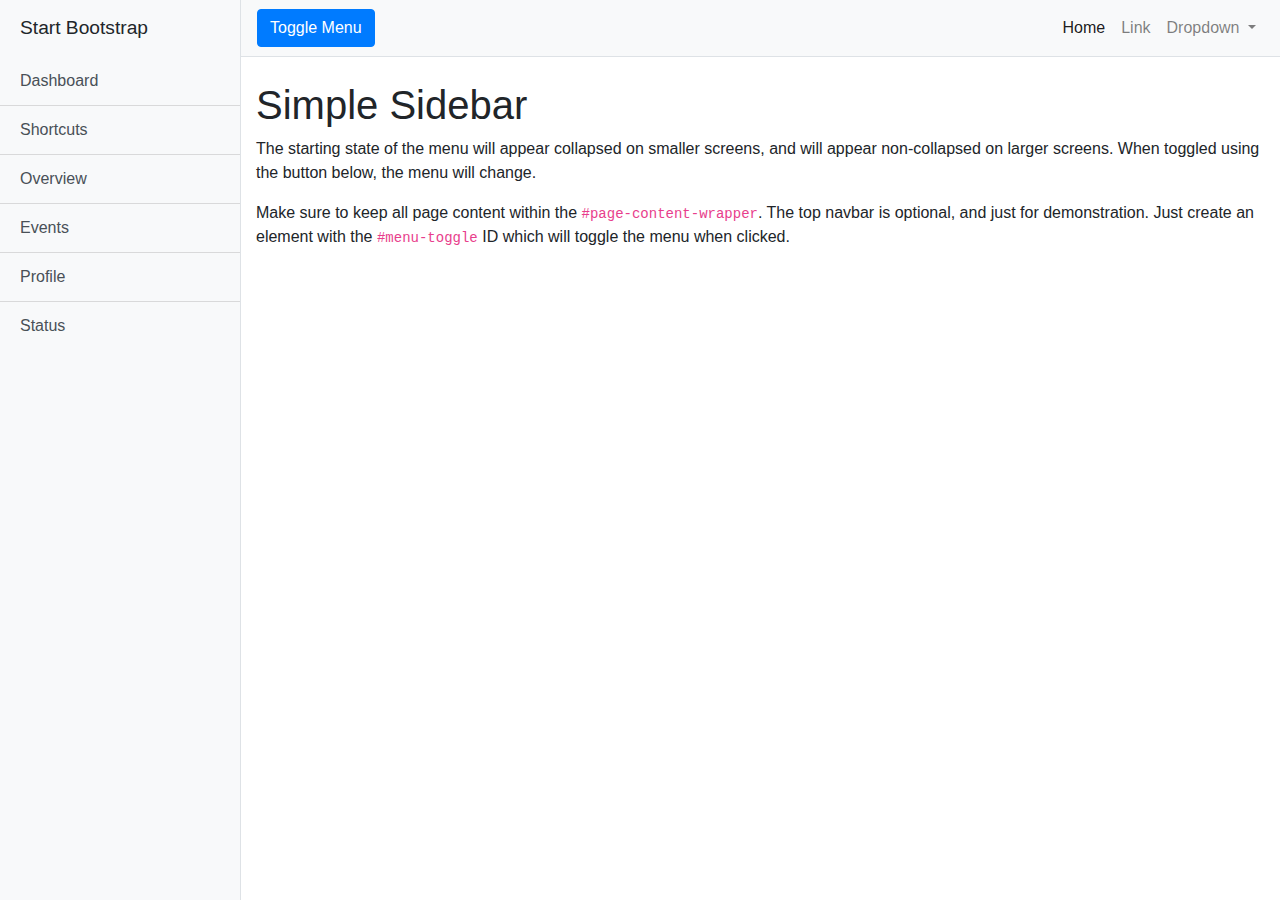
==== dashboard.html @ 7a08d5e6 "Create start bashboard" ====
<!DOCTYPE html>
<html lang="en">

<head>

  <meta charset="utf-8">
  <meta name="viewport" content="width=device-width, initial-scale=1, shrink-to-fit=no">
  <meta name="description" content="">
  <meta name="author" content="">

  <title>Simple Sidebar - Start Bootstrap Template</title>

  <!-- Bootstrap core CSS -->
  <link rel="stylesheet" href="https://stackpath.bootstrapcdn.com/bootstrap/4.5.2/css/bootstrap.min.css" integrity="sha384-JcKb8q3iqJ61gNV9KGb8thSsNjpSL0n8PARn9HuZOnIxN0hoP+VmmDGMN5t9UJ0Z" crossorigin="anonymous">

  <!-- Custom styles for this template -->
  <link href="css/simple-sidebar.css" rel="stylesheet">

</head>

<body>

  <div class="d-flex" id="wrapper">

    <!-- Sidebar -->
    <div class="bg-light border-right" id="sidebar-wrapper">
      <div class="sidebar-heading">Start Bootstrap </div>
      <div class="list-group list-group-flush">
        <a href="#" class="list-group-item list-group-item-action bg-light">Dashboard</a>
        <a href="#" class="list-group-item list-group-item-action bg-light">Shortcuts</a>
        <a href="#" class="list-group-item list-group-item-action bg-light">Overview</a>
        <a href="#" class="list-group-item list-group-item-action bg-light">Events</a>
        <a href="#" class="list-group-item list-group-item-action bg-light">Profile</a>
        <a href="#" class="list-group-item list-group-item-action bg-light">Status</a>
      </div>
    </div>
    <!-- /#sidebar-wrapper -->

    <!-- Page Content -->
    <div id="page-content-wrapper">

      <nav class="navbar navbar-expand-lg navbar-light bg-light border-bottom">
        <button class="btn btn-primary" id="menu-toggle">Toggle Menu</button>

        <button class="navbar-toggler" type="button" data-toggle="collapse" data-target="#navbarSupportedContent" aria-controls="navbarSupportedContent" aria-expanded="false" aria-label="Toggle navigation">
          <span class="navbar-toggler-icon"></span>
        </button>

        <div class="collapse navbar-collapse" id="navbarSupportedContent">
          <ul class="navbar-nav ml-auto mt-2 mt-lg-0">
            <li class="nav-item active">
              <a class="nav-link" href="#">Home <span class="sr-only">(current)</span></a>
            </li>
            <li class="nav-item">
              <a class="nav-link" href="#">Link</a>
            </li>
            <li class="nav-item dropdown">
              <a class="nav-link dropdown-toggle" href="#" id="navbarDropdown" role="button" data-toggle="dropdown" aria-haspopup="true" aria-expanded="false">
                Dropdown
              </a>
              <div class="dropdown-menu dropdown-menu-right" aria-labelledby="navbarDropdown">
                <a class="dropdown-item" href="#">Action</a>
                <a class="dropdown-item" href="#">Another action</a>
                <div class="dropdown-divider"></div>
                <a class="dropdown-item" href="#">Something else here</a>
              </div>
            </li>
          </ul>
        </div>
      </nav>

      <div class="container-fluid">
        <h1 class="mt-4">Simple Sidebar</h1>
        <p>The starting state of the menu will appear collapsed on smaller screens, and will appear non-collapsed on larger screens. When toggled using the button below, the menu will change.</p>
        <p>Make sure to keep all page content within the <code>#page-content-wrapper</code>. The top navbar is optional, and just for demonstration. Just create an element with the <code>#menu-toggle</code> ID which will toggle the menu when clicked.</p>
      </div>
    </div>
    <!-- /#page-content-wrapper -->

  </div>
  <!-- /#wrapper -->

  <!-- Bootstrap core JavaScript -->
  <script src="vendor/jquery/jquery.min.js"></script>
  <script src="vendor/bootstrap/js/bootstrap.bundle.min.js"></script>

  <!-- Menu Toggle Script -->
  <script>
    $("#menu-toggle").click(function(e) {
      e.preventDefault();
      $("#wrapper").toggleClass("toggled");
    });
  </script>

</body>

</html>
---- css/simple-sidebar.css ----
/*!
 * Start Bootstrap - Simple Sidebar (https://startbootstrap.com/templates/simple-sidebar)
 * Copyright 2013-2020 Start Bootstrap
 * Licensed under MIT (https://github.com/StartBootstrap/startbootstrap-simple-sidebar/blob/master/LICENSE)
 */

 #wrapper {
    overflow-x: hidden;
 }

#sidebar-wrapper {
  min-height: 100vh;
  margin-left: -15rem;
  -webkit-transition: margin .25s ease-out;
  -moz-transition: margin .25s ease-out;
  -o-transition: margin .25s ease-out;
  transition: margin .25s ease-out;
}

#sidebar-wrapper .sidebar-heading {
  padding: 0.875rem 1.25rem;
  font-size: 1.2rem;
}

#sidebar-wrapper .list-group {
  width: 15rem;
}

#page-content-wrapper {
  min-width: 100vw;
}

#wrapper.toggled #sidebar-wrapper {
  margin-left: 0;
}

@media (min-width: 768px) {
  #sidebar-wrapper {
    margin-left: 0;
  }

  #page-content-wrapper {
    min-width: 0;
    width: 100%;
  }

  #wrapper.toggled #sidebar-wrapper {
    margin-left: -15rem;
  }
}
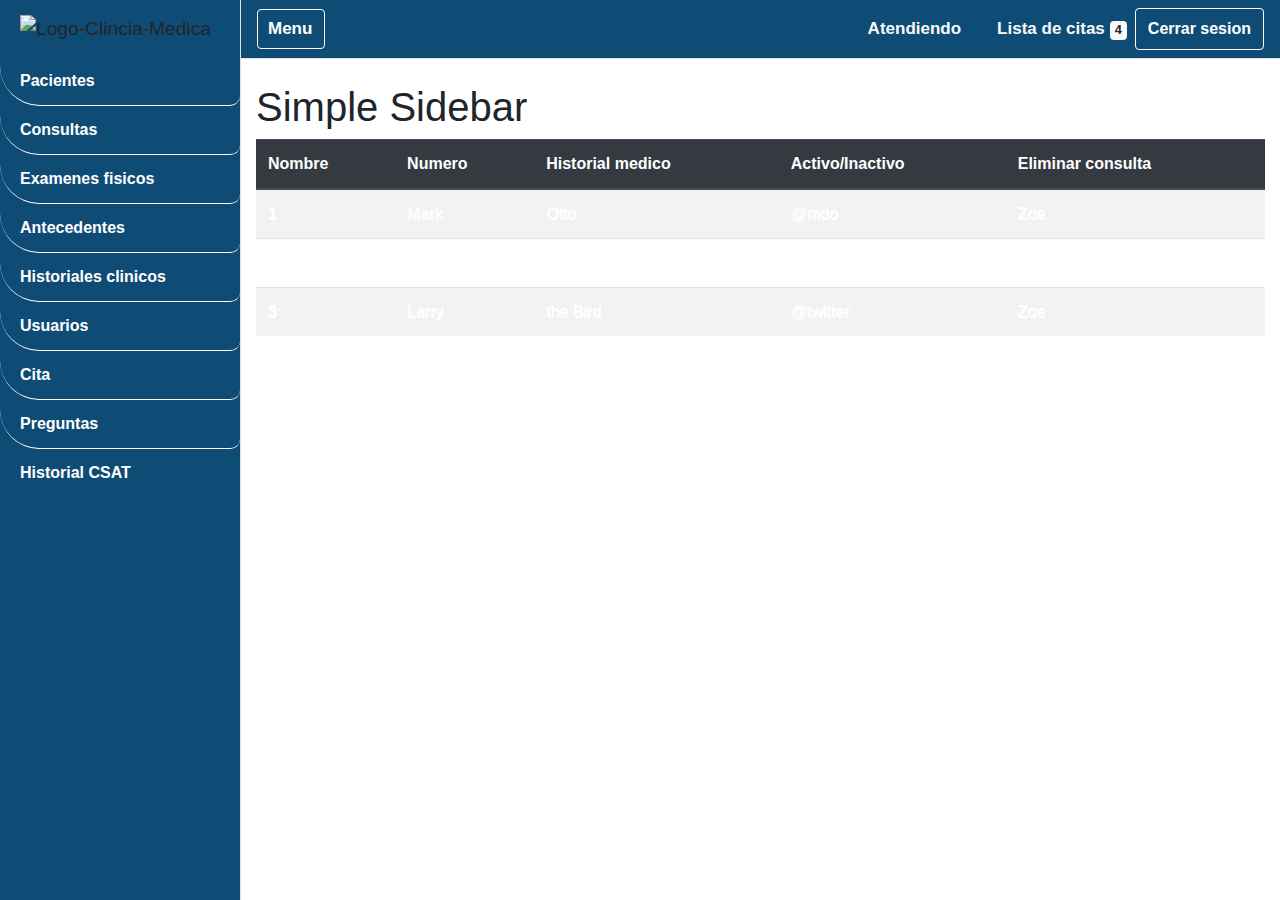
==== commit f273bd46: "Middle finish dashboard" ====
--- a/dashboard.html
+++ b/dashboard.html
@@ -2,84 +2,128 @@
 <html lang="en">
 
 <head>
+
+  <meta name="keywords" content="clinica medica salama">
+  <meta name="keywords" content="clinica Fernando Pineda">
+  <!-- <meta http-equiv="refresh" content="5;URL='https://www.youtube.com/'"> -->
+  <!-- <meta http-equiv="refresh"` content="160"> -->
+  <meta name="viewport" content="width=device-width, initial-scale=1, maximun-scale=1" user-scalable=yes/>
+  <meta http-equiv="Expires" content="0">
+  <meta http-equiv="Last-Modified" content="0">
+  <meta http-equiv="Cache-Control" content="no-cache, mustrevalidate">
+  <meta http-equiv="Pragma" content="no-cache">
+  <meta charset="utf-8">
+  <meta name="author" content="DevIran">
+  <meta name="descriptcion" content="clincia medica salama Dr. Fernando Pineda">
 
   <meta charset="utf-8">
   <meta name="viewport" content="width=device-width, initial-scale=1, shrink-to-fit=no">
   <meta name="description" content="">
   <meta name="author" content="">
 
-  <title>Simple Sidebar - Start Bootstrap Template</title>
+  <title>Clinica Medica Dr. Fernado Pineda</title>
 
   <!-- Bootstrap core CSS -->
   <link rel="stylesheet" href="https://stackpath.bootstrapcdn.com/bootstrap/4.5.2/css/bootstrap.min.css" integrity="sha384-JcKb8q3iqJ61gNV9KGb8thSsNjpSL0n8PARn9HuZOnIxN0hoP+VmmDGMN5t9UJ0Z" crossorigin="anonymous">
 
   <!-- Custom styles for this template -->
   <link href="css/simple-sidebar.css" rel="stylesheet">
-
+  <link rel="stylesheet" type="text/css" href="css/dashboard.css">
+  <link rel="stylesheet" type="text/css" href="css/style.css">
 </head>
 
 <body>
 
-  <div class="d-flex" id="wrapper">
+  <div class="d-flex" id="wrapper" >
 
     <!-- Sidebar -->
-    <div class="bg-light border-right" id="sidebar-wrapper">
-      <div class="sidebar-heading">Start Bootstrap </div>
-      <div class="list-group list-group-flush">
-        <a href="#" class="list-group-item list-group-item-action bg-light">Dashboard</a>
-        <a href="#" class="list-group-item list-group-item-action bg-light">Shortcuts</a>
-        <a href="#" class="list-group-item list-group-item-action bg-light">Overview</a>
-        <a href="#" class="list-group-item list-group-item-action bg-light">Events</a>
-        <a href="#" class="list-group-item list-group-item-action bg-light">Profile</a>
-        <a href="#" class="list-group-item list-group-item-action bg-light">Status</a>
+    <div class="bg-marin border-right" id="sidebar-wrapper">
+      <div class="sidebar-heading"><img class="ImgLogo" src="https://i.postimg.cc/j2jMs7Hk/Logo-Clincia-Medica2.png" style="width: 200px;" alt="Logo-Clincia-Medica"> </div>
+      <div class="list-group list-group-flush bg-marin">        
+        <a href="#" class="list-group-item list-group-item-action border-sidebar font-weight-bold">Pacientes</a>
+        <a href="#" class="list-group-item list-group-item-action border-sidebar font-weight-bold">Consultas</a>
+        <a href="#" class="list-group-item list-group-item-action border-sidebar font-weight-bold">Examenes fisicos</a>
+        <a href="#" class="list-group-item list-group-item-action border-sidebar font-weight-bold">Antecedentes</a>
+        <a href="#" class="list-group-item list-group-item-action border-sidebar font-weight-bold">Historiales clinicos</a>
+        <a href="#" class="list-group-item list-group-item-action border-sidebar font-weight-bold">Usuarios</a>
+        <a href="#" class="list-group-item list-group-item-action border-sidebar font-weight-bold">Cita</a>
+        <a href="#" class="list-group-item list-group-item-action border-sidebar font-weight-bold">Preguntas</a>
+        <a href="#" class="list-group-item list-group-item-action border-sidebar font-weight-bold">Historial CSAT</a>       
       </div>
     </div>
     <!-- /#sidebar-wrapper -->
 
     <!-- Page Content -->
-    <div id="page-content-wrapper">
-
-      <nav class="navbar navbar-expand-lg navbar-light bg-light border-bottom">
-        <button class="btn btn-primary" id="menu-toggle">Toggle Menu</button>
-
-        <button class="navbar-toggler" type="button" data-toggle="collapse" data-target="#navbarSupportedContent" aria-controls="navbarSupportedContent" aria-expanded="false" aria-label="Toggle navigation">
+    <div id="page-content-wrapper">      
+      <nav class="navbar navbar-expand-lg navbar-light bg-marin border-bottom">
+        <button class="btn color-a btn btn-outline-success1 my-2 my-sm-0" id="menu-toggle"><i class="fas fa-bars"></i>Menu</button>
+        <button class="navbar-toggler btn btn-outline-success1 my-2 my-sm-0" type="button" data-toggle="collapse" data-target="#navbarSupportedContent" aria-controls="navbarSupportedContent" aria-expanded="false" aria-label="Toggle navigation">
           <span class="navbar-toggler-icon"></span>
         </button>
 
         <div class="collapse navbar-collapse" id="navbarSupportedContent">
           <ul class="navbar-nav ml-auto mt-2 mt-lg-0">
-            <li class="nav-item active">
-              <a class="nav-link" href="#">Home <span class="sr-only">(current)</span></a>
+            <li class="nav-item">
+              <a class="nav-link text-light color-a" href="#" data-toggle="tooltip" data-placement="bottom" title="Servicio activo">
+                Atendiendo<i class="far fa-thumbs-down"></i>          <i class="far fa-thumbs-up"></i>     
+              </a>
             </li>
             <li class="nav-item">
-              <a class="nav-link" href="#">Link</a>
+              <a class="nav-link text-light color-a" href="#">Lista de citas <span class="badge badge-light">4</span></a>
             </li>
-            <li class="nav-item dropdown">
-              <a class="nav-link dropdown-toggle" href="#" id="navbarDropdown" role="button" data-toggle="dropdown" aria-haspopup="true" aria-expanded="false">
-                Dropdown
-              </a>
-              <div class="dropdown-menu dropdown-menu-right" aria-labelledby="navbarDropdown">
-                <a class="dropdown-item" href="#">Action</a>
-                <a class="dropdown-item" href="#">Another action</a>
-                <div class="dropdown-divider"></div>
-                <a class="dropdown-item" href="#">Something else here</a>
-              </div>
-            </li>
+            <button class="btn btn-outline-success1 my-2 my-sm-0 font-weight-bold" type="submit">Cerrar sesion</button>
           </ul>
         </div>
       </nav>
-
-      <div class="container-fluid">
+      <!-- 1:1 aspect ratio -->
+     
+      <div class="container-fluid" >        
         <h1 class="mt-4">Simple Sidebar</h1>
-        <p>The starting state of the menu will appear collapsed on smaller screens, and will appear non-collapsed on larger screens. When toggled using the button below, the menu will change.</p>
-        <p>Make sure to keep all page content within the <code>#page-content-wrapper</code>. The top navbar is optional, and just for demonstration. Just create an element with the <code>#menu-toggle</code> ID which will toggle the menu when clicked.</p>
-      </div>
+        <div class="table-responsive">
+          <table class="table table-striped ">
+            <thead class="thead-dark">
+              <tr>
+                <th scope="col">Nombre</th>
+                <th scope="col">Numero</th>
+                <th scope="col">Historial medico</th>
+                <th scope="col">Activo/Inactivo</th>
+                <th scope="col">Eliminar consulta</th>
+              </tr>
+            </thead>         
+            <tbody>
+              <tr>
+                <th scope="row">1</th>
+                <td>Mark</td>
+                <td>Otto</td>
+                <td>@mdo</td>
+                <td>Zoe</td>
+              </tr>
+              <tr>
+                <th scope="row">2</th>
+                <td>Jacob</td>
+                <td>Thornton</td>
+                <td>@fat</td>
+                <td>Zoe</td>
+              </tr>
+              <tr>
+                <th scope="row">3</th>
+                <td>Larry</td>
+                <td>the Bird</td>
+                <td>@twitter</td>
+                <td>Zoe</td>
+              </tr>              
+            </tbody>
+          </table>
+        </div>
+              
     </div>
     <!-- /#page-content-wrapper -->
 
   </div>
   <!-- /#wrapper -->
 
+  <!-- Font awesome icons -->
+  <script src="https://kit.fontawesome.com/00f20dde71.js" crossorigin="anonymous"></script>
   <!-- Bootstrap core JavaScript -->
   <script src="vendor/jquery/jquery.min.js"></script>
   <script src="vendor/bootstrap/js/bootstrap.bundle.min.js"></script>
--- a/css/dashboard.css
+++ b/css/dashboard.css
@@ -0,0 +1,106 @@
+/*!
+ * Start Bootstrap - Simple Sidebar (https://startbootstrap.com/templates/simple-sidebar)
+ * Copyright 2013-2020 Start Bootstrap
+ * Licensed under MIT (https://github.com/StartBootstrap/startbootstrap-simple-sidebar/blob/master/LICENSE)
+ */
+
+ #wrapper {
+    overflow-x: hidden;
+ }
+
+#sidebar-wrapper {
+  min-height: 100vh;
+  margin-left: -15rem;
+  -webkit-transition: margin .25s ease-out;
+  -moz-transition: margin .25s ease-out;
+  -o-transition: margin .25s ease-out;
+  transition: margin .25s ease-out;
+}
+
+#sidebar-wrapper .sidebar-heading {
+  padding: 0.875rem 1.25rem;
+  font-size: 1.2rem;
+}
+
+#sidebar-wrapper .list-group {
+  width: 15rem;
+}
+
+#page-content-wrapper {
+  min-width: 100vw;
+}
+
+#wrapper.toggled #sidebar-wrapper {
+  margin-left: 0;
+}
+
+@media (min-width: 768px) {
+  #sidebar-wrapper {
+    margin-left: 0;
+  }
+
+  #page-content-wrapper {
+    min-width: 0;
+    width: 100%;
+  }
+
+  #wrapper.toggled #sidebar-wrapper {
+    margin-left: -15rem;
+  }
+}
+
+
+/*
+  color de fondo
+*/
+
+.dash{
+
+  background-image: url(https://image.freepik.com/vector-gratis/asistencia-sanitaria-medica-color-azul_1017-26800.jpg);
+  height: 50%;  
+}
+
+.bg-marin{
+  background-color: #0F4C75;
+}
+
+.color-a{
+  position: relative;
+  text-align: left;
+  list-style: none;
+  padding-left: 0;
+  margin-bottom: 0;
+  /*font-family: 'Patua One', cursive;*/
+  font-size: 17px;
+  font-weight: bold;
+
+}
+
+.border-sidebar{
+  border-color: #ffffff;
+  border-radius: 10px 40px 10px 40px;
+  background: transparent;
+  color: #ffffff;
+}
+
+.border-sidebar:hover{
+  border-radius: 40px 10px 40px 10px; 
+  text-align: right;
+}
+
+i{
+  padding-left: 5px; 
+  padding-right: 5px;
+}
+
+body{
+  background: url(https://image.freepik.com/foto-gratis/cirujano-masculino-tableta-digital-sala-operaciones_107420-64791.jpg);
+  background-size: cover;
+  background-attachment: fixed; 
+}
+
+tbody{
+  color: #ffffff;
+  /*font-weight: bold;*/
+  text-shadow: 0.5px 0.5px #ffffff;
+}--- a/css/style.css
+++ b/css/style.css
@@ -0,0 +1,184 @@
+/* - - > NAV DISENIO DE NAV < - - */
+
+.backgroundnav{
+ 	background-color: #0F4C75;
+}
+
+.RegularFont{
+	position: relative;
+	text-align: left;
+	list-style: none;
+	padding-left: 0;
+  	margin-bottom: 0;
+	color: #FFFFFF;
+	font-family: 'Patua One', cursive;
+	font-size: 17px;
+
+}
+
+.btn-outline-success1 {
+  color: #FFFFFF;
+  border-color: #FFFFFF;
+}
+
+.btn-outline-success1:hover {
+  	color: #0F4C75;
+  	font-weight: bold;
+  	background-color: #FFFFFF;
+  	border-color: #000000;
+ 	border-radius: 25px 25px 25px 25px;
+
+}
+
+.btn-outline-success1:focus, .btn-outline-success1.focus {
+  box-shadow: 0 0 0 0.2rem rgba(49, 158, 201, 1);
+}
+
+
+.btn-outline-success1.disabled, .btn-outline-success1:disabled {
+  color: #28a745;
+  background-color: transparent;
+}
+
+/* - - > NAV DISENIO DE NAV < - - */
+
+/* -- > DISENO PARA CAROUSEL < -- */
+
+.fonttitlecarousel{
+	color: #FFFFFF;
+	font-family: 'Patua One', cursive;
+	text-shadow: 1px 1px 4px #000000;
+	font-size: 8vw;
+}
+
+.fontpcarousel{
+	color: #FFFFFF;
+	font-family: 'Patua One', cursive;
+	text-shadow: 1px 1px 4px #000000;
+	font-size: 4vw;
+	
+}
+
+/* -- > DISENO PARA CAROUSEL < -- */
+
+/* - - > NAV SUPERIOR< - - - */
+
+.ImgLogo{
+	width: 250px;
+}
+
+
+.navfonta{
+	margin-top: 10%; 
+	padding: 10px; 
+	color: white; 
+	background-color: black; 
+	border-radius: 25px 0px 25px 0px;
+	margin-left: 50%
+}
+
+/* - - > NAV SUPERIOR < - - - */
+
+/* --> EFECTO SLIDE DE TEXTO CORREDIZO <-- */
+
+.container-fluid-without-padding{
+  width: 100%;
+}
+
+.imghvr-slide-left figcaption {
+    -webkit-transform: translateX(100%);
+    transform: translateX(100%);
+    opacity: 0.8;
+    width: 100%;
+    text-align: center;
+  	font-size: 200%;
+}
+
+.imghvr-slide-right figcaption {
+    -webkit-transform: translateX(-100%);
+    transform: translateX(-100%);
+    opacity: 0.8;
+    width: 100%;
+    text-align: center;
+  	font-size: 200%;
+
+}
+
+.figureslide{
+	width: 100%;
+	height: auto;	
+	margin-bottom: -6px;
+}
+
+.sizeimg{ 
+	width: 100%;
+  	height: auto;
+  	opacity: 0.8;
+}
+
+/* --> EFECTO SLIDE DE TEXTO CORREDIZO <-- */
+
+/* --> SEPARATOR TEXT SERVICIOS <-- */
+
+.titleseparator{
+	padding-top: -50px;
+	background-color: #0F4C75;
+	height: 65px;	
+}
+
+.paraphseparator{
+	color: #FFFFFF;
+	text-align: center;
+	padding-top: 10px;
+	font-family: 'Patua One', cursive;
+	font-size: 30px;
+}
+
+/* --> SEPARATOR TEXT <-- */
+
+/* -->  MAPS GOOGLE<--*/
+
+#map {
+	height: 300px;
+	width: 100%;
+}
+
+/* -->  MAPS GOOGLE<--*/
+
+/* FOOTER STYLE*/
+
+.foothermy{
+	background-color: #0F4C75;
+	height: 128%;
+	width: 100%;
+}
+
+.foothercontainer {
+  width: 100%;
+  padding-right: 0px;
+  padding-left: 0px;
+  margin-right: auto;
+  margin-left: auto;
+}
+
+.footherh1{
+	position: relative;	
+	color: #FFFFFF;
+	font-family: 'Patua One', cursive;
+	font-size: 3vw;
+	margin-top: 5%;
+	text-shadow: 1px 1px 4px #000000;
+
+}
+
+.footherp{
+	position: relative;	
+	color: #FFFFFF;
+	font-family: 'Patua One', cursive;
+	font-size: 2.5vw;
+	margin-top: 5%;
+	text-shadow: 1px 1px 4px #000000;
+
+}
+
+/* FOOTER STYLE*/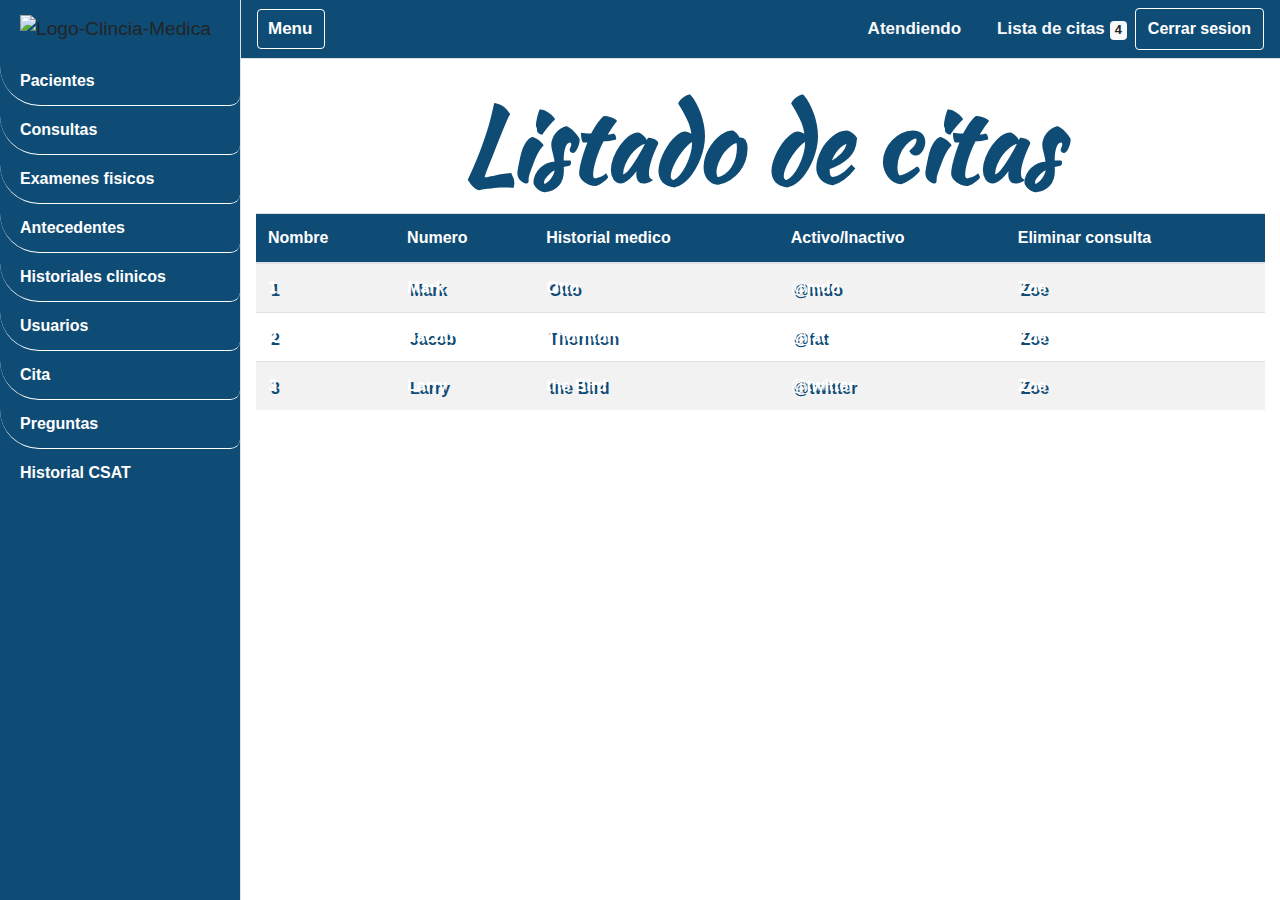
==== commit 01c6eb7a: "finished dashboard" ====
--- a/dashboard.html
+++ b/dashboard.html
@@ -78,10 +78,10 @@
       <!-- 1:1 aspect ratio -->
      
       <div class="container-fluid" >        
-        <h1 class="mt-4">Simple Sidebar</h1>
+        <h1 class="mt-4">Listado de citas</h1>
         <div class="table-responsive">
           <table class="table table-striped ">
-            <thead class="thead-dark">
+            <thead>
               <tr>
                 <th scope="col">Nombre</th>
                 <th scope="col">Numero</th>
--- a/css/dashboard.css
+++ b/css/dashboard.css
@@ -4,6 +4,7 @@
  * Licensed under MIT (https://github.com/StartBootstrap/startbootstrap-simple-sidebar/blob/master/LICENSE)
  */
 
+@import url('https://fonts.googleapis.com/css2?family=Kaushan+Script&display=swap');
  #wrapper {
     overflow-x: hidden;
  }
@@ -94,13 +95,28 @@
 }
 
 body{
-  background: url(https://image.freepik.com/foto-gratis/cirujano-masculino-tableta-digital-sala-operaciones_107420-64791.jpg);
+  background: url(https://i.postimg.cc/nVWmmSB8/Dashboard.jpg);
   background-size: cover;
   background-attachment: fixed; 
 }
 
+thead{
+  background: #0F4C75;
+  color: #ffffff;
+  /*font-weight: bold;*/
+}
+
 tbody{
   color: #ffffff;
-  /*font-weight: bold;*/
-  text-shadow: 0.5px 0.5px #ffffff;
+  font-weight: bold;
+  text-shadow: 3px 3px #0F4C75;
+}
+
+h1{
+  color: #0F4C75;
+  font-weight: bold;
+  font-size: 8vw;
+  text-align: center; 
+  text-shadow: 3px 3px #ffffff;
+  font-family: 'Kaushan Script', cursive;
 }